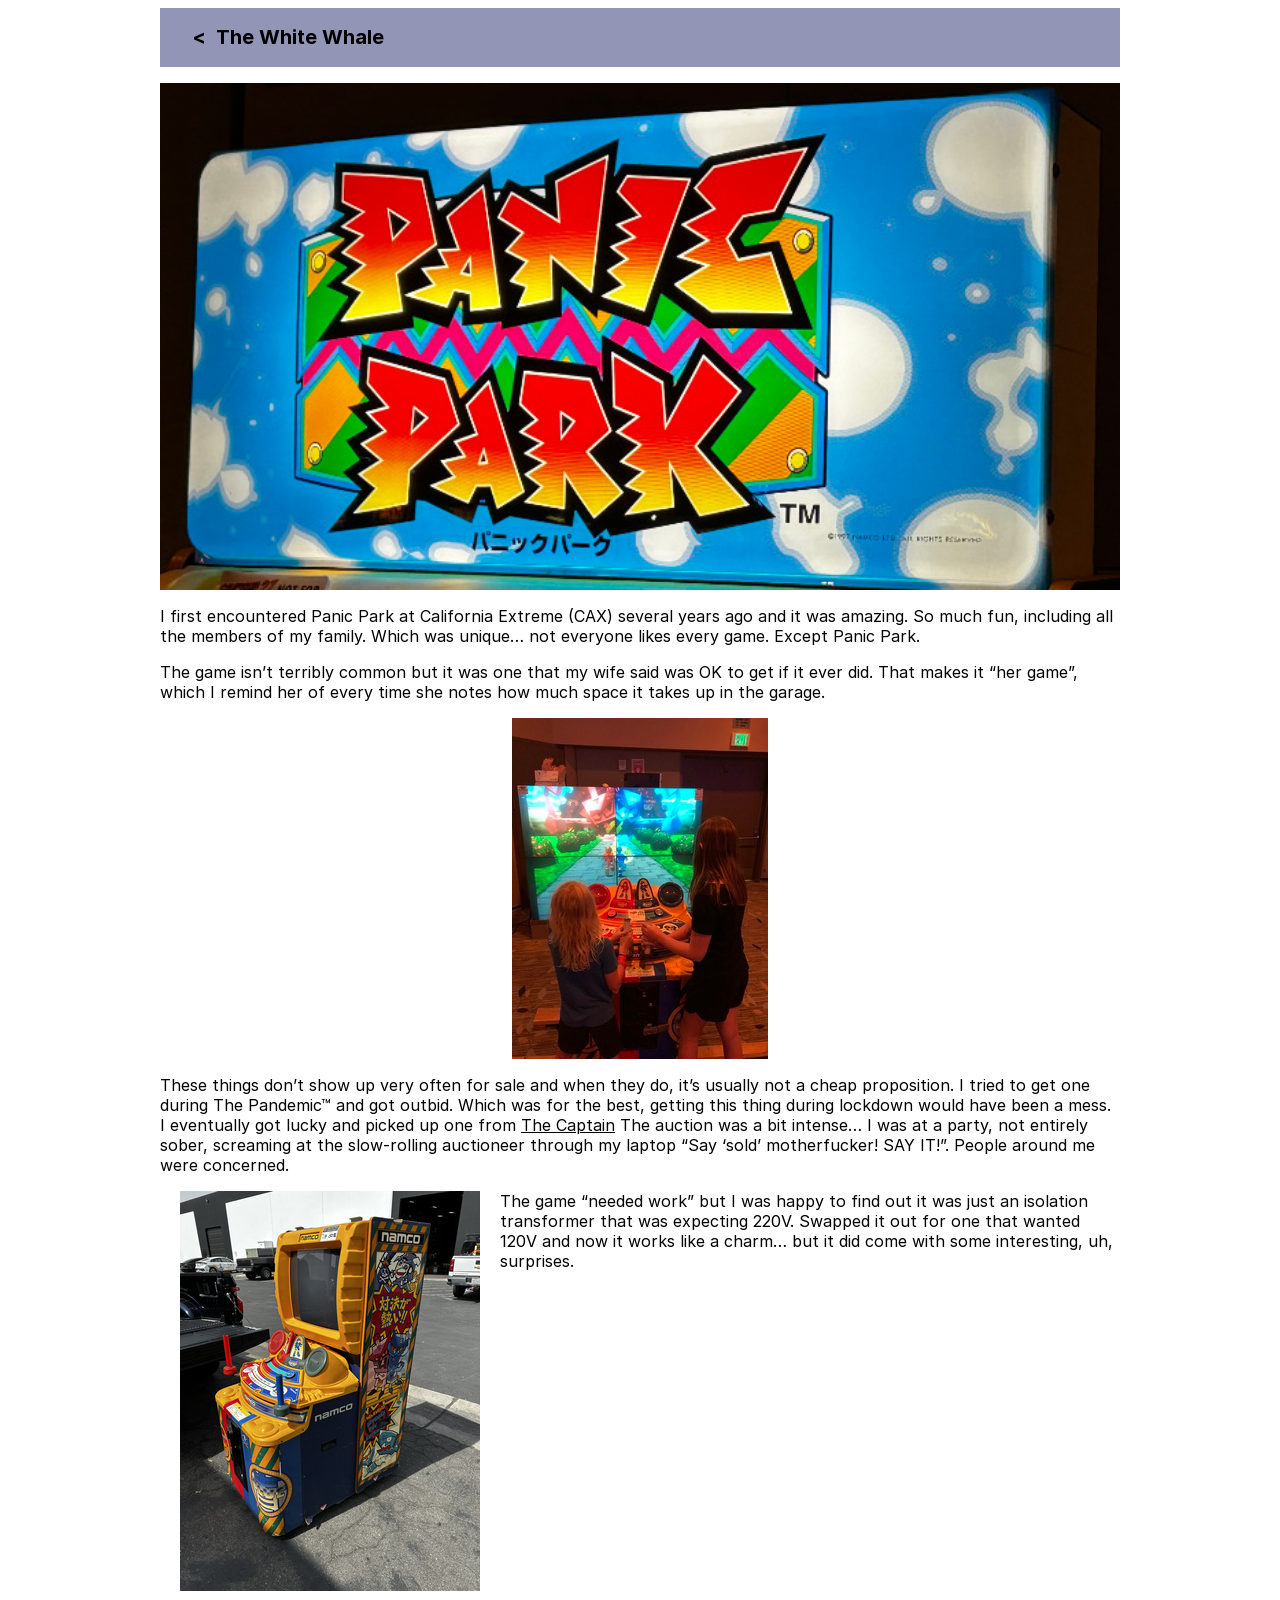
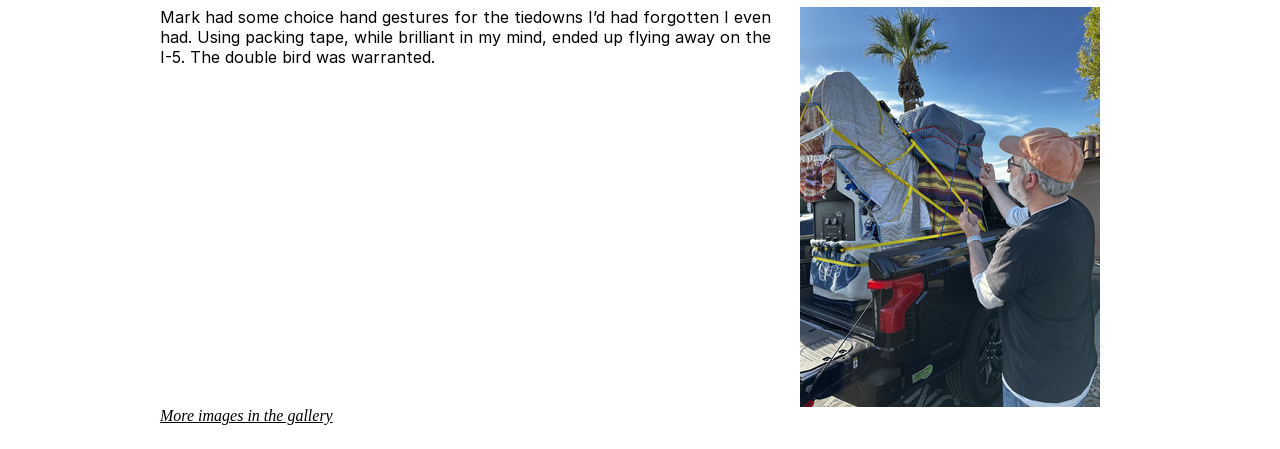
==== topics/Topic5/5.1-The White Whale/index.html @ eb7aaf59 "Site update 20261105_210156" ====
<!doctype html>
<html>
<head>
    <meta charset="utf-8">
    <meta name="viewport" content="width=device-width">
    <title>The White Whale</title>

    <link rel="stylesheet" href="/assets/css/inter.css">
    <link rel="stylesheet" href="/assets/css/site.css">
    <link rel="stylesheet" href="/assets/css/image_catalog.css">
    <script src="/assets/js/image_catalog.js"></script>
</head>
<body>
<div class="wrapper">


<div class="title">
    <h1>
<a href = "/" style = "text-decoration:none;"><&nbsp;</a>
    The White Whale</h1>
</div>

<main>
<p><img data-id="__game_marquee" src="/assets/images/topics/Topic5/full/game_marquee.jpg" class="img_align_center_header" alt="This is as test" onclick="toggleViewer('game_marquee')" /></p>

<p>I first encountered Panic Park at California Extreme (CAX) several years ago and it was amazing. So much fun, including all the members of my family. Which was unique… not everyone likes every game. Except Panic Park.</p>

<p>The game isn’t terribly common but it was one that my wife said was OK to get if it ever did. That makes it “her game”, which I remind her of every time she notes how much space it takes up in the garage.</p>

<p><img data-id="__big_screen_version" src="/assets/images/topics/Topic5/inline/big_screen_version.jpg" class="img_align_center" alt="The offspring playing on the big screen version of the game" title="this is a title" onclick="toggleViewer('big_screen_version')" /></p>

<p>These things don’t show up very often for sale and when they do, it’s usually not a cheap proposition. I tried to get one during The Pandemic™ and got outbid. Which was for the best, getting this thing during lockdown would have been a mess. I eventually got lucky and picked up one from <a href="https://bid.captainsauctionwarehouse.com/lot-details/index/catalog/122/lot/31265">The Captain</a> The auction was a bit intense… I was at a party, not entirely sober, screaming at the slow-rolling auctioneer through my laptop “Say ‘sold’ motherfucker! SAY IT!”. People around me were concerned.</p>

<p><img data-id="__img_1764" src="/assets/images/topics/Topic5/inline/IMG_1764.jpg" class="img_align_left" alt="Picking up The Whale from The Auction" onclick="toggleViewer('img_1764')" /></p>

<p>The game “needed work” but I was happy to find out it was just an isolation transformer that was expecting 220V. Swapped it out for one that wanted 120V and now it works like a charm… but it did come with some interesting, uh, surprises.</p>

<div style="clear: both;"></div>

<p><img data-id="__img_1769" src="/assets/images/topics/Topic5/inline/IMG_1769.jpg" class="img_align_right" alt="Yeah, maybe using packing tape to hold the blankets in place was a bad idea. " onclick="toggleViewer('img_1769')" /></p>

<p>Mark had some choice hand gestures for the tiedowns I’d had forgotten I even had. Using packing tape, while brilliant in my mind, ended up flying away on the I-5. The double bird was warranted.</p>

<div style="clear: both;"></div>

<div class="openGalleryLink" id="openGalleryLink"><a href="javascript:void(0)" onclick="toggleViewer('img_1773')">More images in the gallery</a></div>
<div class = "viewerContainer" id = "viewerContainer" style="display:none;"> 
    <div id = "viewerCloseDiv" class = "viewerCloseDiv">
        <input type = "image" src = "/assets/images/site/close-button.png" width="48px" height="48px" onclick="toggleViewer();">
    </div>
    <div id = "viewerStage" class = "viewerStage">
        <div id = "viewerImageContainer" class = "viewerImageContainer"></div>
        <div id = "viewerDescriptionContainer" class = "viewerDescriptionContainer"></div>
    </div>
    <div id = "viewerPicker" class = "viewerPicker">
<img id="__game_marquee" src="/assets/images/topics/Topic5/inline/game_marquee.jpg" onClick="showImage(this)" class="viewerImage">
<img id="__big_screen_version" src="/assets/images/topics/Topic5/inline/big_screen_version.jpg" onClick="showImage(this)" class="viewerImage">
<img id="__img_1764" src="/assets/images/topics/Topic5/inline/IMG_1764.jpg" onClick="showImage(this)" class="viewerImage">
<img id="__img_1769" src="/assets/images/topics/Topic5/inline/IMG_1769.jpg" onClick="showImage(this)" class="viewerImage">
<img id="__img_1773" src="/assets/images/topics/Topic5/inline/IMG_1773.jpg" alt="That is a random animal&#x27;s turds. Lovely." onClick="showImage(this)" class="viewerImage">
<img id="__img_1777" src="/assets/images/topics/Topic5/inline/IMG_1777.jpg" alt="More turds... and what ended up being tokens from a Chinese arcade?" onClick="showImage(this)" class="viewerImage">
<img id="__img_1874" src="/assets/images/topics/Topic5/inline/IMG_1874.jpg" alt="The original transformer we got was a 120V-&gt;100V, which worked for about one minute... wildly underpowered. The replacement came from McMaster Carr, cost way more, and hasn&#x27;t broken a sweat." onClick="showImage(this)" class="viewerImage">
<img id="__img_1876" src="/assets/images/topics/Topic5/inline/IMG_1876.jpg" alt="It&#x27;s working!" onClick="showImage(this)" class="viewerImage">
<img id="__img_1938" src="/assets/images/topics/Topic5/inline/IMG_1938.jpg" alt="214K plays. At 100¥, in the late 1990&#x27;s (~$0.90), meant this machine pulled down over $192,000!" onClick="showImage(this)" class="viewerImage">
<img id="__img_2052" src="/assets/images/topics/Topic5/inline/IMG_2052.jpg" alt="The handles it came with were just PVC. A guy over on KLOV was printing new ones so I order a set. Very nice replacement, they are holding up well." onClick="showImage(this)" class="viewerImage">
<img id="__img_1910" src="/assets/images/topics/Topic5/inline/IMG_1910.jpg" alt="The sticks have a caster and a rubber pad that meet when the players are bumping each other. The rubber pad was completely shot as was the metal underneath. Both the plate and rubber were replaced." onClick="showImage(this)" class="viewerImage">
    </div>
</div>


</main>
</div>
</body>
</html>
---- assets/css/inter.css ----
/* Variable fonts usage:
:root { font-family: "Inter", sans-serif; }
@supports (font-variation-settings: normal) {
  :root { font-family: "InterVariable", sans-serif; font-optical-sizing: auto; }
} */
/* static fonts */
@font-face { font-family: "Inter"; font-style: normal; font-weight: 100; font-display: swap; src: url("../fonts/Inter-Thin.woff2") format("woff2"); }
@font-face { font-family: "Inter"; font-style: italic; font-weight: 100; font-display: swap; src: url("../fonts/Inter-ThinItalic.woff2") format("woff2"); }
@font-face { font-family: "Inter"; font-style: normal; font-weight: 200; font-display: swap; src: url("../fonts/Inter-ExtraLight.woff2") format("woff2"); }
@font-face { font-family: "Inter"; font-style: italic; font-weight: 200; font-display: swap; src: url("../fonts/Inter-ExtraLightItalic.woff2") format("woff2"); }
@font-face { font-family: "Inter"; font-style: normal; font-weight: 300; font-display: swap; src: url("../fonts/Inter-Light.woff2") format("woff2"); }
@font-face { font-family: "Inter"; font-style: italic; font-weight: 300; font-display: swap; src: url("../fonts/Inter-LightItalic.woff2") format("woff2"); }
@font-face { font-family: "Inter"; font-style: normal; font-weight: 400; font-display: swap; src: url("../fonts/Inter-Regular.woff2") format("woff2"); }
@font-face { font-family: "Inter"; font-style: italic; font-weight: 400; font-display: swap; src: url("../fonts/Inter-Italic.woff2") format("woff2"); }
@font-face { font-family: "Inter"; font-style: normal; font-weight: 500; font-display: swap; src: url("../fonts/Inter-Medium.woff2") format("woff2"); }
@font-face { font-family: "Inter"; font-style: italic; font-weight: 500; font-display: swap; src: url("../fonts/Inter-MediumItalic.woff2") format("woff2"); }
@font-face { font-family: "Inter"; font-style: normal; font-weight: 600; font-display: swap; src: url("../fonts/Inter-SemiBold.woff2") format("woff2"); }
@font-face { font-family: "Inter"; font-style: italic; font-weight: 600; font-display: swap; src: url("../fonts/Inter-SemiBoldItalic.woff2") format("woff2"); }
@font-face { font-family: "Inter"; font-style: normal; font-weight: 700; font-display: swap; src: url("../fonts/Inter-Bold.woff2") format("woff2"); }
@font-face { font-family: "Inter"; font-style: italic; font-weight: 700; font-display: swap; src: url("../fonts/Inter-BoldItalic.woff2") format("woff2"); }
@font-face { font-family: "Inter"; font-style: normal; font-weight: 800; font-display: swap; src: url("../fonts/Inter-ExtraBold.woff2") format("woff2"); }
@font-face { font-family: "Inter"; font-style: italic; font-weight: 800; font-display: swap; src: url("../fonts/Inter-ExtraBoldItalic.woff2") format("woff2"); }
@font-face { font-family: "Inter"; font-style: normal; font-weight: 900; font-display: swap; src: url("../fonts/Inter-Black.woff2") format("woff2"); }
@font-face { font-family: "Inter"; font-style: italic; font-weight: 900; font-display: swap; src: url("../fonts/Inter-BlackItalic.woff2") format("woff2"); }

@font-feature-values Inter {
    @character-variant {
        cv01: 1; cv02: 2; cv03: 3; cv04: 4; cv05: 5; cv06: 6; cv07: 7; cv08: 8;
        cv09: 9; cv10: 10; cv11: 11; cv12: 12; cv13: 13;
        alt-1:            1; /* Alternate one */
        alt-3:            9; /* Flat-top three */
        open-4:           2; /* Open four */
        open-6:           3; /* Open six */
        open-9:           4; /* Open nine */
        lc-l-with-tail:   5; /* Lower-case L with tail */
        simplified-u:     6; /* Simplified u */
        alt-double-s:     7; /* Alternate German double s */
        uc-i-with-serif:  8; /* Upper-case i with serif */
        uc-g-with-spur:  10; /* Capital G with spur */
        single-story-a:  11; /* Single-story a */
        compact-lc-f:    12; /* Compact f */
        compact-lc-t:    13; /* Compact t */
    }
    @styleset {
        ss01: 1; ss02: 2; ss03: 3; ss04: 4; ss05: 5; ss06: 6; ss07: 7; ss08: 8;
        open-digits: 1;                /* Open digits */
        disambiguation: 2;             /* Disambiguation (with zero) */
        disambiguation-except-zero: 4; /* Disambiguation (no zero) */
        round-quotes-and-commas: 3;    /* Round quotes &amp; commas */
        square-punctuation: 7;         /* Square punctuation */
        square-quotes: 8;              /* Square quotes */
        circled-characters: 5;         /* Circled characters */
        squared-characters: 6;         /* Squared characters */
    }
}
---- assets/css/site.css ----
:root {
  font-family: Inter, sans-serif;
  font-feature-settings: 'liga' 1, 'calt' 1; /* fix for Chrome */
  font-weight: 400;
  font-size: 100%;
}

h1 {
  font-size: 125%;
  font-weight: bold;
  line-height: 0px;
}

a {
  color: black;
  text-decoration: underline;
}

div.wrapper {
  background-color: #fff;
  /* min-height: 100vh; */
  padding-bottom: 1em;
}

main {
  width: 100%;
  margin: 0 auto;
  /* font-size: 67.5%; */
  /* background-color: aquamarine; */
  display: flow-root;
  /* font-family: "Papernotes";
  font-size: 18px; */
}

div.title {
  box-sizing: border-box;
  background-color: rgb(146, 149, 182);
  margin: 0 auto;
  padding: 1rem 2rem;
  /* border-top-left-radius: 0.5em; */
  /* box-shadow: inset 0 0 10px rgba(28, 32, 72, 0.5); */
  line-height: 1;
}

div.what_is_going_on {
    background-color: red;
    clear:both;
}

.jimt div.what_is_going_on {
    background-color: orange;
}

@media (min-width: 576px) {
  main {
    width: 60em;
  }

  div.title {
    width: 60em;
  }
}

.img_align_left {
    float: left;
    margin: 0px 20px;
}

.img_align_center {
    float:none;
    display:block;
    margin-left:auto;
    margin-right:auto;
}

.img_align_center_header {
    float:none;
    display:block;
    margin-left:auto;
    margin-right:auto;
    width: 100%;
}


.img_align_right {
    float: right;
    margin: 0px 20px;
}

.openGalleryLink {
    font-style: italic;
    font-family: cursive;
}

.topicGrid {
  display: grid;
  grid-template-columns: minmax(0, 1fr);
  gap: 0.5rem;
  margin-inline: auto;
}

@media (min-width: 576px) {
  .topicGrid {
    grid-template-columns: repeat(3, minmax(0, 1fr));
  }
}

.topicContainer {
  min-width: 0;
  display: flex;
  gap: 3px;
}
.topicTitle {
  background-color: rgb(199, 199, 199);
  border-top-left-radius: 5px;
  /* border-top-right-radius: 5px; */
  padding: 4px 0 4px 4px;
}
.topicDeets {
  background-color: rgb(146, 149, 182);
  border-bottom-left-radius: 5px;
  /* border-bottom-right-radius: 5px; */
  margin-bottom: 5px;
  padding: 4px 0 4px 4px;
  color:rgb(55, 55, 55)
}
.topicImageBox {
  max-width: 75px;
  max-height: 75px;
  /* border-radius: 5px; */
  border-top-right-radius: 5px;
  border-bottom-right-radius: 5px;
  overflow: hidden;
  display: flex;
  justify-content: center;
  align-items: center;
}
.topicImage {
  max-width: 100px;
  height: auto;
}
.topicTextContainer {
  flex: 2;
}
.topicImageContainer {
  flex: 0 0 75px;
}

[onclick] {
    cursor: pointer;
}

.imglist-container {
  display: flex;
  grid-template-columns: repeat(auto-fill, minmax(150px, 1fr));
  gap: 10px; /* Space between items */
  padding: 10px;
  justify-content: center;
}

.imglist-item {
  display:flex;
  align-items: center;
  justify-content: center;
}

.imglist-item img {
  max-width: 100%;
  height: auto;
  object-fit: contain;
  display: block;
}
---- assets/css/image_catalog.css ----
.viewerContainer {
    background-color: rgba(154, 152, 152, 0.75);
    position:fixed;
    z-index:initial;
    width: 100%;
    height: 100%;
    top: 0;
    left: 0;
    backdrop-filter: blur(10px);
    -webkit-backdrop-filter: blur(10px);
}

.viewerStage {
    height:75%;
    width:90%;
    margin: 10px auto 10px 60px;
    display: flex;
    align-items: center;
    justify-content: center;
    position: relative;
    overflow: hidden;
}

.viewerImageContainer {
    display: flex;
    align-items: center;
    justify-content: center;
    position: relative;
    width: 100%;
    height: 100%;
    max-width: 100%;
    max-height: 100%;
}

.viewerImageContainer > .viewerImage {
    display: block;
    width: auto;
    height: auto;
    max-width: 100%;
    max-height: 100%;
    object-fit: contain;
}

.viewerImage {
    border: 5px;
    border-style: solid;
    border-color: transparent;
    border-radius: 5px;
}

/* https://css-tricks.com/snippets/css/a-guide-to-flexbox/ */
.viewerPicker {
    /* background-color: blueviolet; */
    width:90%;
    height:20%;
    margin-left: 60px;
    margin-right: auto;
    display: flex;
    flex-direction: row;
    flex-wrap:nowrap;
    justify-content: center;
    column-gap: 10px;
    overflow-x: auto;
}

.viewerDescriptionContainer {
    position: absolute;
    left: 50%;
    bottom: 0;
    transform: translateX(-50%);
    box-sizing: border-box;
    width: 100%;
    padding: 16px 20px;
    display: flex;
    justify-content: center;
    color: white;
    background: linear-gradient(to top, rgba(0, 0, 0, 0.78), rgba(0, 0, 0, 0.12));
    border-bottom-left-radius: 5px;
    border-bottom-right-radius: 5px;
    pointer-events: none;
    visibility: hidden;
}

.pickerSelectedImage {
    border: 5px;
    border-style: solid;
    border-color: blue;
    border-radius: 5px;
    /* outline: 3px solid blue; */
}

.viewerCloseDiv {
    margin-left: 8px;
    margin-top: 8px;
    float: left;
}

body.noscroll {
    overflow: hidden;
    position: fixed;
    width: 100%;
}

body.scroll {
    overflow:initial;
    position:initial;
}
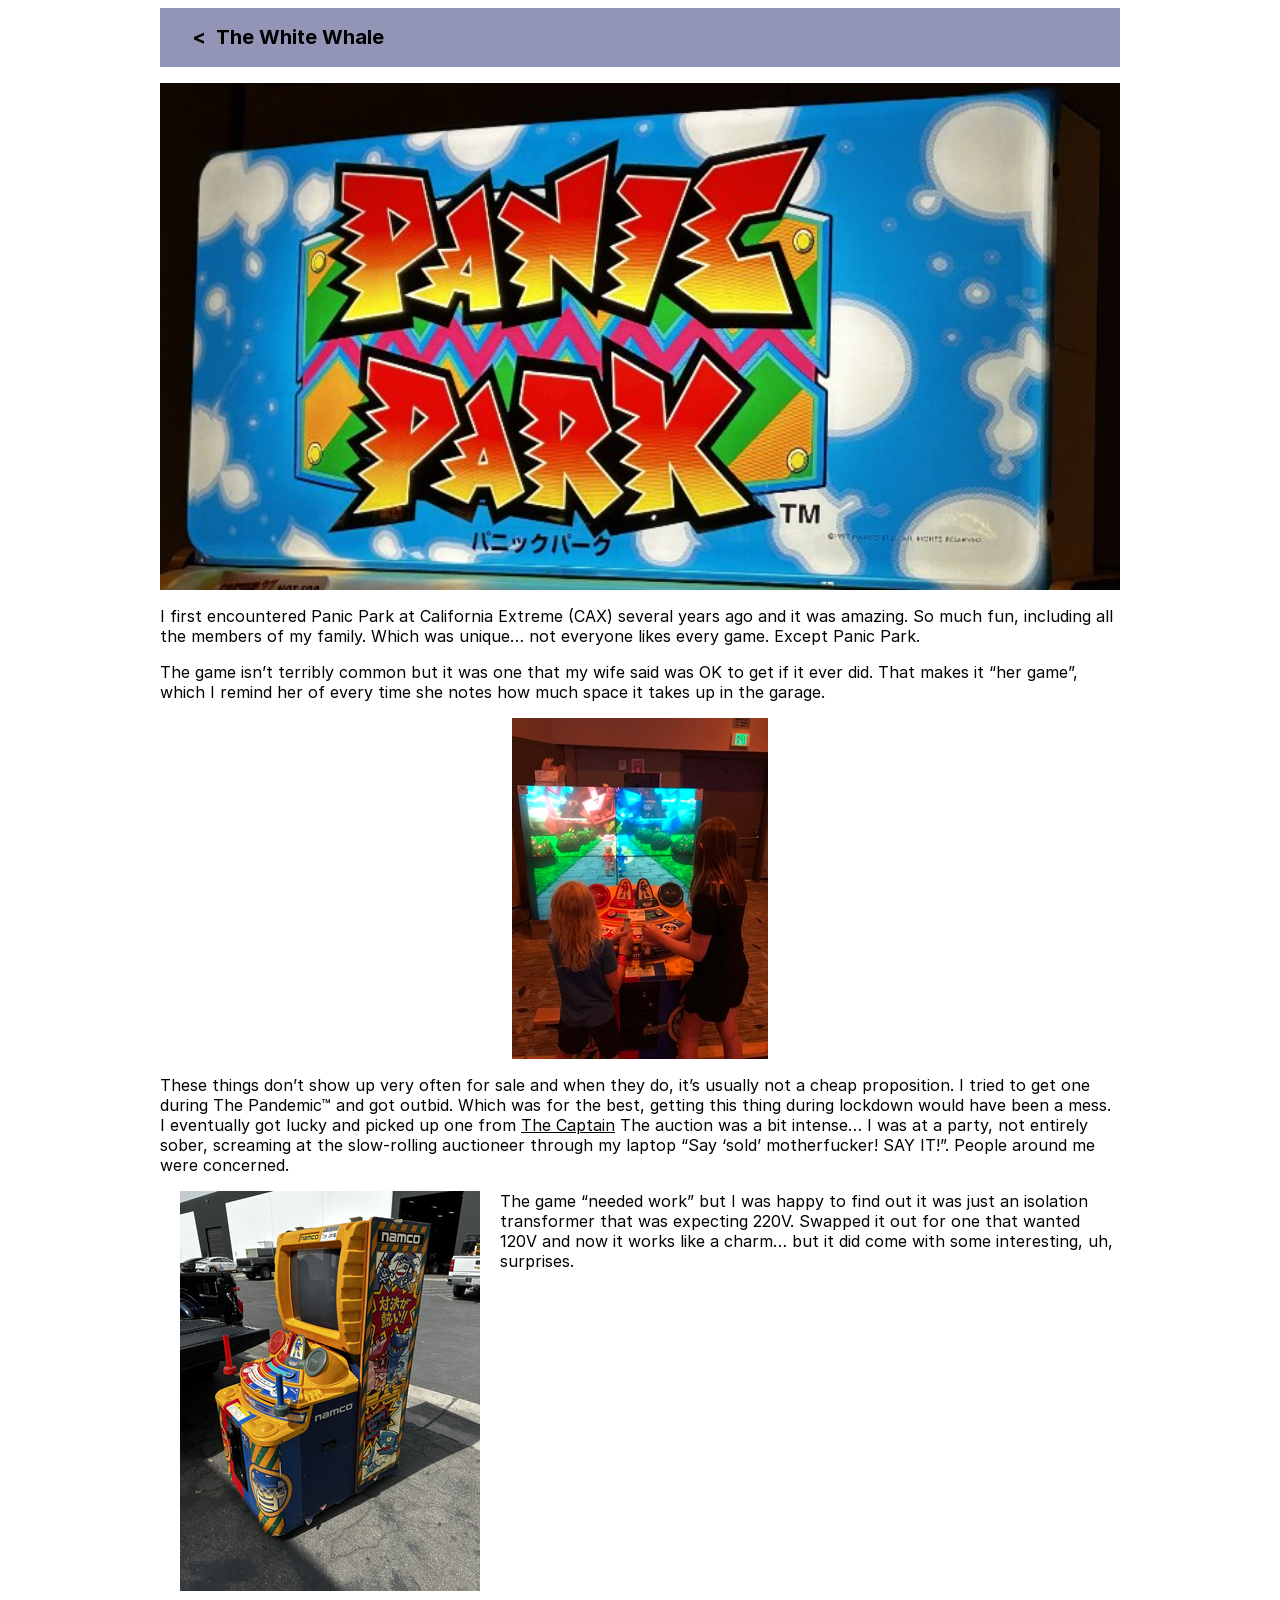
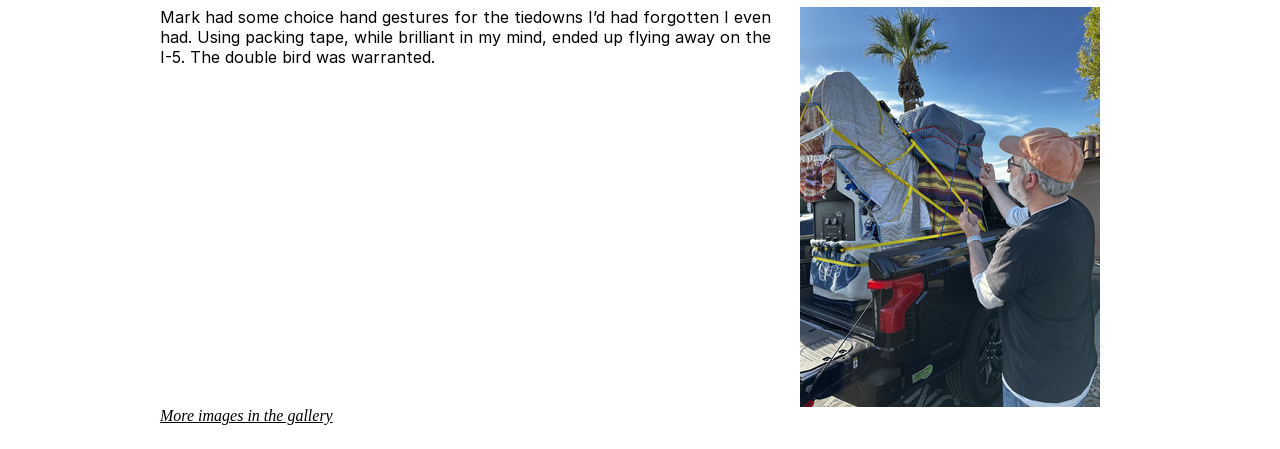
==== commit 497935b7: "Site update 20261106_104900" ====
--- a/topics/Topic5/5.1-The White Whale/index.html
+++ b/topics/Topic5/5.1-The White Whale/index.html
@@ -21,23 +21,23 @@
 </div>
 
 <main>
-<p><img data-id="__game_marquee" src="/assets/images/topics/Topic5/full/game_marquee.jpg" class="img_align_center_header" alt="This is as test" onclick="toggleViewer('game_marquee')" /></p>
+<p><img alt="The Panic Park marquee, in all its glory" class="img_align_center_header" data-id="__game_marquee" onclick="toggleViewer('game_marquee')" src="/assets/images/topics/Topic5/full/game_marquee.jpg" /></p>
 
 <p>I first encountered Panic Park at California Extreme (CAX) several years ago and it was amazing. So much fun, including all the members of my family. Which was unique… not everyone likes every game. Except Panic Park.</p>
 
 <p>The game isn’t terribly common but it was one that my wife said was OK to get if it ever did. That makes it “her game”, which I remind her of every time she notes how much space it takes up in the garage.</p>
 
-<p><img data-id="__big_screen_version" src="/assets/images/topics/Topic5/inline/big_screen_version.jpg" class="img_align_center" alt="The offspring playing on the big screen version of the game" title="this is a title" onclick="toggleViewer('big_screen_version')" /></p>
+<p><img alt="The offspring playing on the big screen version of the game" class="img_align_center" data-id="__big_screen_version" onclick="toggleViewer('big_screen_version')" src="/assets/images/topics/Topic5/inline/big_screen_version.jpg" title="this is a title" /></p>
 
 <p>These things don’t show up very often for sale and when they do, it’s usually not a cheap proposition. I tried to get one during The Pandemic™ and got outbid. Which was for the best, getting this thing during lockdown would have been a mess. I eventually got lucky and picked up one from <a href="https://bid.captainsauctionwarehouse.com/lot-details/index/catalog/122/lot/31265">The Captain</a> The auction was a bit intense… I was at a party, not entirely sober, screaming at the slow-rolling auctioneer through my laptop “Say ‘sold’ motherfucker! SAY IT!”. People around me were concerned.</p>
 
-<p><img data-id="__img_1764" src="/assets/images/topics/Topic5/inline/IMG_1764.jpg" class="img_align_left" alt="Picking up The Whale from The Auction" onclick="toggleViewer('img_1764')" /></p>
+<p><img alt="Picking up The Whale from The Auction" class="img_align_left" data-id="__img_1764" onclick="toggleViewer('img_1764')" src="/assets/images/topics/Topic5/inline/IMG_1764.jpg" /></p>
 
 <p>The game “needed work” but I was happy to find out it was just an isolation transformer that was expecting 220V. Swapped it out for one that wanted 120V and now it works like a charm… but it did come with some interesting, uh, surprises.</p>
 
 <div style="clear: both;"></div>
 
-<p><img data-id="__img_1769" src="/assets/images/topics/Topic5/inline/IMG_1769.jpg" class="img_align_right" alt="Yeah, maybe using packing tape to hold the blankets in place was a bad idea. " onclick="toggleViewer('img_1769')" /></p>
+<p><img alt="Yeah, maybe using packing tape to hold the blankets in place was a bad idea. " class="img_align_right" data-id="__img_1769" onclick="toggleViewer('img_1769')" src="/assets/images/topics/Topic5/inline/IMG_1769.jpg" /></p>
 
 <p>Mark had some choice hand gestures for the tiedowns I’d had forgotten I even had. Using packing tape, while brilliant in my mind, ended up flying away on the I-5. The double bird was warranted.</p>
 
@@ -53,17 +53,17 @@
         <div id = "viewerDescriptionContainer" class = "viewerDescriptionContainer"></div>
     </div>
     <div id = "viewerPicker" class = "viewerPicker">
-<img id="__game_marquee" src="/assets/images/topics/Topic5/inline/game_marquee.jpg" onClick="showImage(this)" class="viewerImage">
-<img id="__big_screen_version" src="/assets/images/topics/Topic5/inline/big_screen_version.jpg" onClick="showImage(this)" class="viewerImage">
-<img id="__img_1764" src="/assets/images/topics/Topic5/inline/IMG_1764.jpg" onClick="showImage(this)" class="viewerImage">
-<img id="__img_1769" src="/assets/images/topics/Topic5/inline/IMG_1769.jpg" onClick="showImage(this)" class="viewerImage">
-<img id="__img_1773" src="/assets/images/topics/Topic5/inline/IMG_1773.jpg" alt="That is a random animal&#x27;s turds. Lovely." onClick="showImage(this)" class="viewerImage">
-<img id="__img_1777" src="/assets/images/topics/Topic5/inline/IMG_1777.jpg" alt="More turds... and what ended up being tokens from a Chinese arcade?" onClick="showImage(this)" class="viewerImage">
-<img id="__img_1874" src="/assets/images/topics/Topic5/inline/IMG_1874.jpg" alt="The original transformer we got was a 120V-&gt;100V, which worked for about one minute... wildly underpowered. The replacement came from McMaster Carr, cost way more, and hasn&#x27;t broken a sweat." onClick="showImage(this)" class="viewerImage">
-<img id="__img_1876" src="/assets/images/topics/Topic5/inline/IMG_1876.jpg" alt="It&#x27;s working!" onClick="showImage(this)" class="viewerImage">
-<img id="__img_1938" src="/assets/images/topics/Topic5/inline/IMG_1938.jpg" alt="214K plays. At 100¥, in the late 1990&#x27;s (~$0.90), meant this machine pulled down over $192,000!" onClick="showImage(this)" class="viewerImage">
-<img id="__img_2052" src="/assets/images/topics/Topic5/inline/IMG_2052.jpg" alt="The handles it came with were just PVC. A guy over on KLOV was printing new ones so I order a set. Very nice replacement, they are holding up well." onClick="showImage(this)" class="viewerImage">
-<img id="__img_1910" src="/assets/images/topics/Topic5/inline/IMG_1910.jpg" alt="The sticks have a caster and a rubber pad that meet when the players are bumping each other. The rubber pad was completely shot as was the metal underneath. Both the plate and rubber were replaced." onClick="showImage(this)" class="viewerImage">
+<img id="__game_marquee" onClick="showImage(this)" src="/assets/images/topics/Topic5/inline/game_marquee.jpg"/>
+<img id="__big_screen_version" onClick="showImage(this)" src="/assets/images/topics/Topic5/inline/big_screen_version.jpg"/>
+<img id="__img_1764" onClick="showImage(this)" src="/assets/images/topics/Topic5/inline/IMG_1764.jpg"/>
+<img id="__img_1769" onClick="showImage(this)" src="/assets/images/topics/Topic5/inline/IMG_1769.jpg"/>
+<img alt="That is a random animal&amp;#x27;s turds. Lovely." id="__img_1773" onClick="showImage(this)" src="/assets/images/topics/Topic5/inline/IMG_1773.jpg"/>
+<img alt="More turds... and what ended up being tokens from a Chinese arcade?" id="__img_1777" onClick="showImage(this)" src="/assets/images/topics/Topic5/inline/IMG_1777.jpg"/>
+<img alt="The original transformer we got was a 120V-&amp;gt;100V, which worked for about one minute... wildly underpowered. The replacement came from McMaster Carr, cost way more, and hasn&amp;#x27;t broken a sweat." id="__img_1874" onClick="showImage(this)" src="/assets/images/topics/Topic5/inline/IMG_1874.jpg"/>
+<img alt="It&amp;#x27;s working!" id="__img_1876" onClick="showImage(this)" src="/assets/images/topics/Topic5/inline/IMG_1876.jpg"/>
+<img alt="214K plays. At 100¥, in the late 1990&amp;#x27;s (~$0.90), meant this machine pulled down over $192,000!" id="__img_1938" onClick="showImage(this)" src="/assets/images/topics/Topic5/inline/IMG_1938.jpg"/>
+<img alt="The handles it came with were just PVC. A guy over on KLOV was printing new ones so I order a set. Very nice replacement, they are holding up well." id="__img_2052" onClick="showImage(this)" src="/assets/images/topics/Topic5/inline/IMG_2052.jpg"/>
+<img alt="The sticks have a caster and a rubber pad that meet when the players are bumping each other. The rubber pad was completely shot as was the metal underneath. Both the plate and rubber were replaced." id="__img_1910" onClick="showImage(this)" src="/assets/images/topics/Topic5/inline/IMG_1910.jpg"/>
     </div>
 </div>
 
